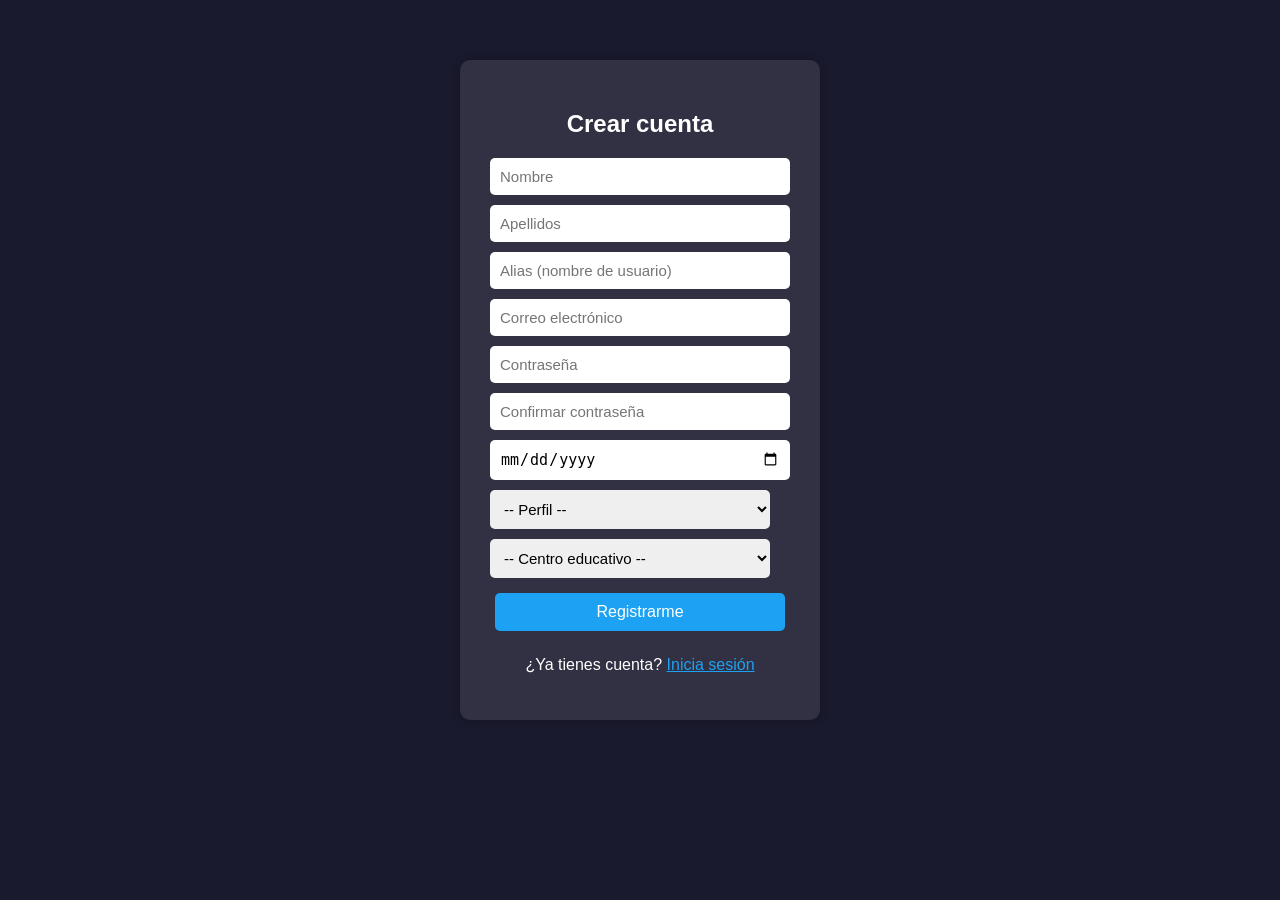
==== signup.html @ 0d7c5b5a "Tarea landing, signup, login Proyecto Intermodular​: 1.- Crea la landing que tenga la explicación d" ====
<!DOCTYPE html>
<html lang="es">
<head>
    <meta charset="UTF-8">
    <meta name="viewport" content="width=device-width, initial-scale=1.0">
    <title>Registrarse - CodeLearn</title>
    <link rel="stylesheet" href="estilo.css">
</head>
<body>

    <div class="container">
        <h2>Crear cuenta</h2>

        <div class="formulario">
            <input type="text" id="nombre" placeholder="Nombre">
            <input type="text" id="apellidos" placeholder="Apellidos">
            <input type="text" id="alias" placeholder="Alias (nombre de usuario)">
            <input type="email" id="email" placeholder="Correo electrónico">
            <input type="password" id="password" placeholder="Contraseña">
            <input type="password" id="passwordConfirm" placeholder="Confirmar contraseña">
            <input type="date" id="fechaNacimiento">

            <select id="perfil">
                <option value="">-- Perfil --</option>
                <option value="estudiante">Estudiante</option>
                <option value="profesor">Profesor</option>
            </select>

            <select id="centro">
                <option value="">-- Centro educativo --</option>
                <option value="ies_mutxamel">IES Mutxamel</option>
                <option value="otros">Otros</option>
            </select>

            <button id="btnRegistrar">Registrarme</button>
        </div>

        <p>¿Ya tienes cuenta? <a href="login.html">Inicia sesión</a></p>
    </div>

    <script>

        const btnRegistrar = document.getElementById("btnRegistrar");

        btnRegistrar.addEventListener("click", function() {

            // Recogemos los valores de los campos
            let nombre          = document.getElementById("nombre").value;
            let apellidos       = document.getElementById("apellidos").value;
            let alias           = document.getElementById("alias").value;
            let email           = document.getElementById("email").value;
            let password        = document.getElementById("password").value;
            let passwordConfirm = document.getElementById("passwordConfirm").value;
            let fechaNacimiento = document.getElementById("fechaNacimiento").value;
            let perfil          = document.getElementById("perfil").value;
            let centro          = document.getElementById("centro").value;

            // Comprobamos que todos los campos están rellenos
            if (nombre === "" || apellidos === "" || alias === "" || email === "" ||
                password === "" || passwordConfirm === "" || fechaNacimiento === "" ||
                perfil === "" || centro === "") {
                alert("Por favor, rellena todos los campos.");
                return;
            }

            // Comprobamos que las contraseñas coinciden
            if (password !== passwordConfirm) {
                alert("Las contraseñas no coinciden.");
                return;
            }

            // Creamos el objeto usuario con todos los datos
            let usuario = {
                nombre:          nombre,
                apellidos:       apellidos,
                alias:           alias,
                email:           email,
                password:        password,
                fechaNacimiento: fechaNacimiento,
                perfil:          perfil,
                centro:          centro
            };

            // Guardamos el objeto en localStorage como texto (JSON.stringify)
            // El profesor indica en el PDF usar localStorage para guardar los datos
            localStorage.setItem("usuario", JSON.stringify(usuario));

            // Simulamos el envío de email de confirmación
            alert("¡Registro completado! Se ha enviado un email de confirmación a: " + email);

            // Redirigimos al login
            window.location.href = "login.html";
        });

    </script>

</body>
</html>
---- estilo.css ----
body {
    font-family: Arial, sans-serif;
    text-align: center;
    background-color: #1a1a2e;
    color: white;
    margin-top: 60px;
}

/* Contenedor principal centrado */
.container {
    background-color: rgba(255, 255, 255, 0.1);
    padding: 30px;
    border-radius: 10px;
    display: inline-block;
    box-shadow: 0px 0px 10px rgba(0,0,0,0.3);
}

/* Botones generales */
button {
    padding: 10px 20px;
    font-size: 16px;
    background-color: #1DA1F2;
    color: white;
    border: none;
    border-radius: 5px;
    cursor: pointer;
    margin: 5px;
}

button:hover {
    background-color: #0d8bdb;
}

/* Formularios (signup y login) */
.formulario {
    display: flex;
    flex-direction: column;
    gap: 10px;
    margin: 20px 0;
}

.formulario input,
.formulario select {
    padding: 10px;
    font-size: 15px;
    border-radius: 5px;
    border: none;
    width: 280px;
}

/* Botones de la landing */
.botones {
    margin-top: 20px;
}

/* Grid de lenguajes en la app */
.grid-lenguajes {
    display: grid;
    grid-template-columns: repeat(3, 1fr);
    gap: 15px;
    margin-top: 20px;
}

.btn-lenguaje {
    padding: 20px;
    font-size: 16px;
    font-weight: bold;
}

/* Links */
a {
    color: #1DA1F2;
}
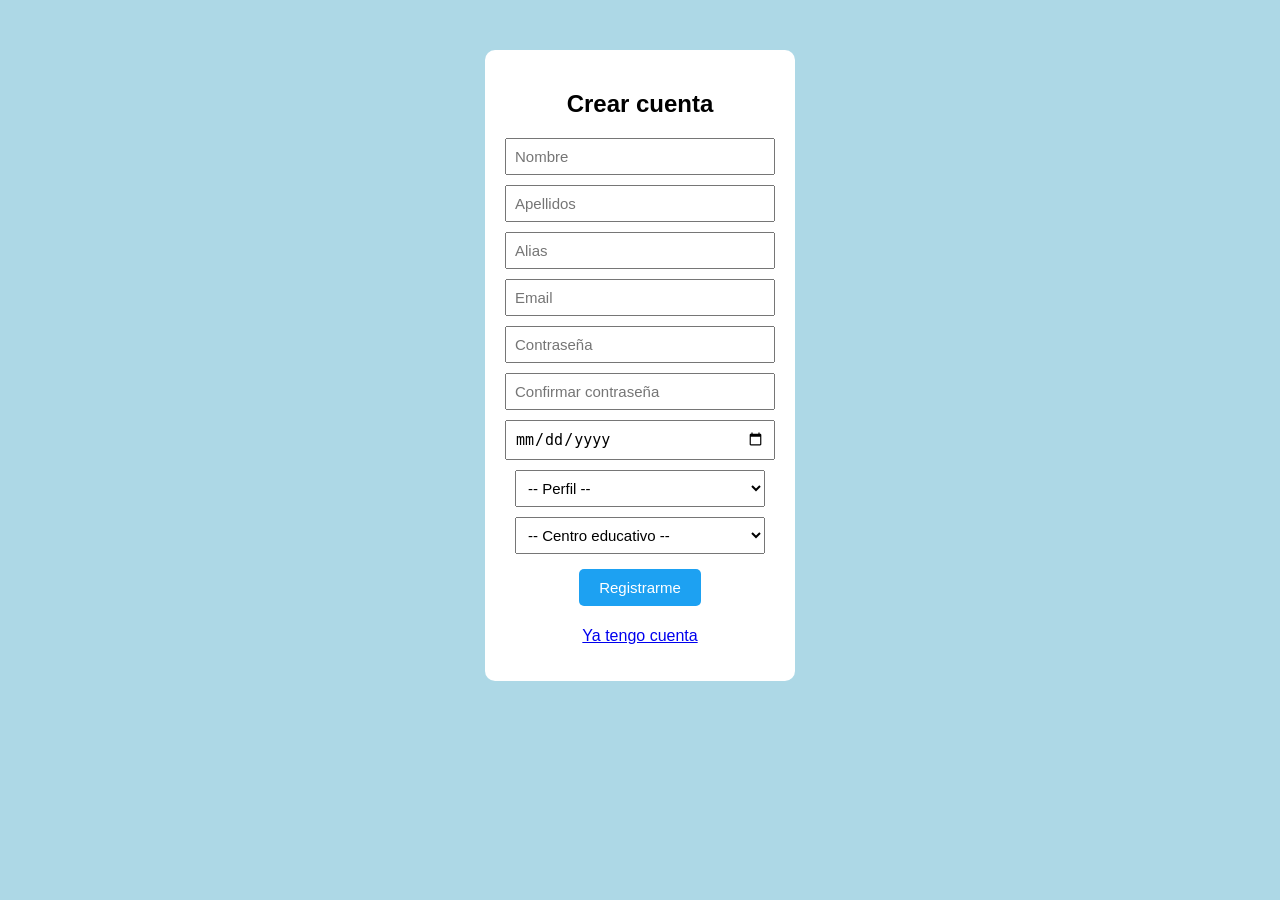
==== commit c65bd0b6: "Refactor signup.html for improved structure and clarity" ====
--- a/signup.html
+++ b/signup.html
@@ -2,64 +2,55 @@
 <html lang="es">
 <head>
     <meta charset="UTF-8">
-    <meta name="viewport" content="width=device-width, initial-scale=1.0">
-    <title>Registrarse - CodeLearn</title>
+    <title>Registro - CodeLearn</title>
     <link rel="stylesheet" href="estilo.css">
 </head>
 <body>
-
     <div class="container">
         <h2>Crear cuenta</h2>
 
-        <div class="formulario">
-            <input type="text" id="nombre" placeholder="Nombre">
-            <input type="text" id="apellidos" placeholder="Apellidos">
-            <input type="text" id="alias" placeholder="Alias (nombre de usuario)">
-            <input type="email" id="email" placeholder="Correo electrónico">
-            <input type="password" id="password" placeholder="Contraseña">
-            <input type="password" id="passwordConfirm" placeholder="Confirmar contraseña">
-            <input type="date" id="fechaNacimiento">
+        <input type="text"     id="nombre"          placeholder="Nombre">
+        <input type="text"     id="apellidos"        placeholder="Apellidos">
+        <input type="text"     id="alias"            placeholder="Alias">
+        <input type="email"    id="email"            placeholder="Email">
+        <input type="password" id="password"         placeholder="Contraseña">
+        <input type="password" id="passwordConfirm"  placeholder="Confirmar contraseña">
+        <input type="date"     id="fechaNacimiento">
 
-            <select id="perfil">
-                <option value="">-- Perfil --</option>
-                <option value="estudiante">Estudiante</option>
-                <option value="profesor">Profesor</option>
-            </select>
+        <select id="perfil">
+            <option value="">-- Perfil --</option>
+            <option value="estudiante">Estudiante</option>
+            <option value="profesor">Profesor</option>
+        </select>
 
-            <select id="centro">
-                <option value="">-- Centro educativo --</option>
-                <option value="ies_mutxamel">IES Mutxamel</option>
-                <option value="otros">Otros</option>
-            </select>
+        <select id="centro">
+            <option value="">-- Centro educativo --</option>
+            <option value="ies_mutxamel">IES Mutxamel</option>
+            <option value="otros">Otros</option>
+        </select>
 
-            <button id="btnRegistrar">Registrarme</button>
-        </div>
-
-        <p>¿Ya tienes cuenta? <a href="login.html">Inicia sesión</a></p>
+        <button id="btnRegistrar">Registrarme</button>
+        <p><a href="login.html">Ya tengo cuenta</a></p>
     </div>
 
     <script>
+        document.getElementById("btnRegistrar").addEventListener("click", function() {
 
-        const btnRegistrar = document.getElementById("btnRegistrar");
+            let nombre         = document.getElementById("nombre").value;
+            let apellidos      = document.getElementById("apellidos").value;
+            let alias          = document.getElementById("alias").value;
+            let email          = document.getElementById("email").value;
+            let password       = document.getElementById("password").value;
+            let passwordConfirm= document.getElementById("passwordConfirm").value;
+            let fechaNacimiento= document.getElementById("fechaNacimiento").value;
+            let perfil         = document.getElementById("perfil").value;
+            let centro         = document.getElementById("centro").value;
 
-        btnRegistrar.addEventListener("click", function() {
-
-            // Recogemos los valores de los campos
-            let nombre          = document.getElementById("nombre").value;
-            let apellidos       = document.getElementById("apellidos").value;
-            let alias           = document.getElementById("alias").value;
-            let email           = document.getElementById("email").value;
-            let password        = document.getElementById("password").value;
-            let passwordConfirm = document.getElementById("passwordConfirm").value;
-            let fechaNacimiento = document.getElementById("fechaNacimiento").value;
-            let perfil          = document.getElementById("perfil").value;
-            let centro          = document.getElementById("centro").value;
-
-            // Comprobamos que todos los campos están rellenos
+            // Comprobamos que no hay campos vacíos
             if (nombre === "" || apellidos === "" || alias === "" || email === "" ||
                 password === "" || passwordConfirm === "" || fechaNacimiento === "" ||
                 perfil === "" || centro === "") {
-                alert("Por favor, rellena todos los campos.");
+                alert("Rellena todos los campos.");
                 return;
             }
 
@@ -69,30 +60,23 @@
                 return;
             }
 
-            // Creamos el objeto usuario con todos los datos
+            // Guardamos los datos en localStorage como objeto
             let usuario = {
-                nombre:          nombre,
-                apellidos:       apellidos,
-                alias:           alias,
-                email:           email,
-                password:        password,
+                nombre: nombre,
+                apellidos: apellidos,
+                alias: alias,
+                email: email,
+                password: password,
                 fechaNacimiento: fechaNacimiento,
-                perfil:          perfil,
-                centro:          centro
+                perfil: perfil,
+                centro: centro
             };
 
-            // Guardamos el objeto en localStorage como texto (JSON.stringify)
-            // El profesor indica en el PDF usar localStorage para guardar los datos
             localStorage.setItem("usuario", JSON.stringify(usuario));
 
-            // Simulamos el envío de email de confirmación
-            alert("¡Registro completado! Se ha enviado un email de confirmación a: " + email);
-
-            // Redirigimos al login
+            alert("Registro completado. Email de confirmación enviado a: " + email);
             window.location.href = "login.html";
         });
-
     </script>
-
 </body>
-</html>+</html>
--- a/estilo.css
+++ b/estilo.css
@@ -1,73 +1,36 @@
 body {
     font-family: Arial, sans-serif;
     text-align: center;
-    background-color: #1a1a2e;
-    color: white;
-    margin-top: 60px;
+    background-color: lightblue;
+    margin-top: 50px;
 }
 
-/* Contenedor principal centrado */
 .container {
-    background-color: rgba(255, 255, 255, 0.1);
-    padding: 30px;
+    background-color: white;
+    padding: 20px;
     border-radius: 10px;
     display: inline-block;
-    box-shadow: 0px 0px 10px rgba(0,0,0,0.3);
 }
 
-/* Botones generales */
+input, select {
+    display: block;
+    margin: 10px auto;
+    padding: 8px;
+    font-size: 15px;
+    width: 250px;
+}
+
 button {
+    margin: 5px;
     padding: 10px 20px;
-    font-size: 16px;
+    font-size: 15px;
     background-color: #1DA1F2;
     color: white;
     border: none;
     border-radius: 5px;
     cursor: pointer;
-    margin: 5px;
 }
 
 button:hover {
     background-color: #0d8bdb;
 }
-
-/* Formularios (signup y login) */
-.formulario {
-    display: flex;
-    flex-direction: column;
-    gap: 10px;
-    margin: 20px 0;
-}
-
-.formulario input,
-.formulario select {
-    padding: 10px;
-    font-size: 15px;
-    border-radius: 5px;
-    border: none;
-    width: 280px;
-}
-
-/* Botones de la landing */
-.botones {
-    margin-top: 20px;
-}
-
-/* Grid de lenguajes en la app */
-.grid-lenguajes {
-    display: grid;
-    grid-template-columns: repeat(3, 1fr);
-    gap: 15px;
-    margin-top: 20px;
-}
-
-.btn-lenguaje {
-    padding: 20px;
-    font-size: 16px;
-    font-weight: bold;
-}
-
-/* Links */
-a {
-    color: #1DA1F2;
-}
